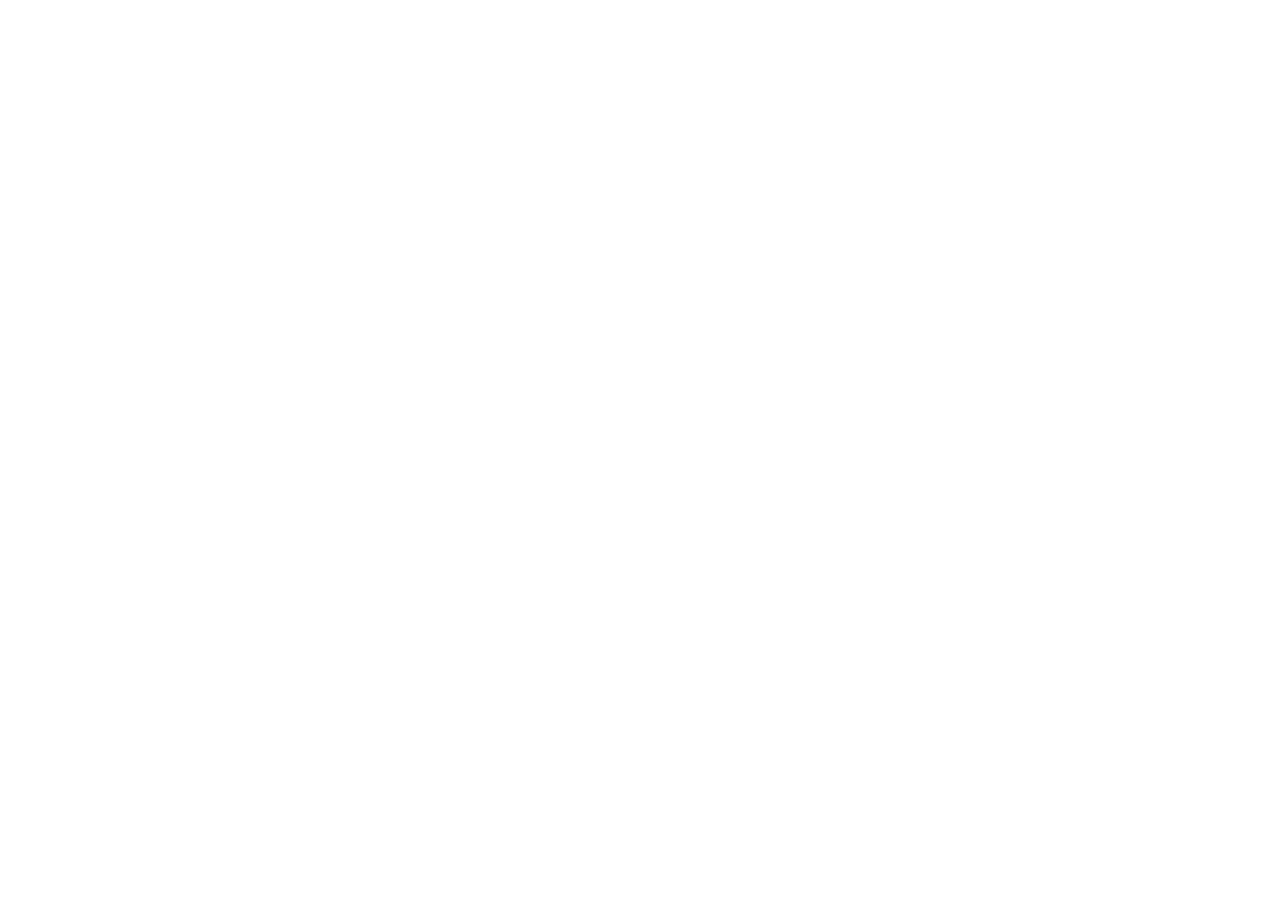
==== login.html @ 6f5037ee "初始化项目" ====
<!DOCTYPE html>
<html lang="en">
<head>
    <meta charset="UTF-8">
    <meta http-equiv="X-UA-Compatible" content="IE=edge">
    <meta name="viewport" content="width=device-width, initial-scale=1.0">
    <title>Document</title>
</head>
<body>
    <!-- 登录页面 -->
</body>
</html>
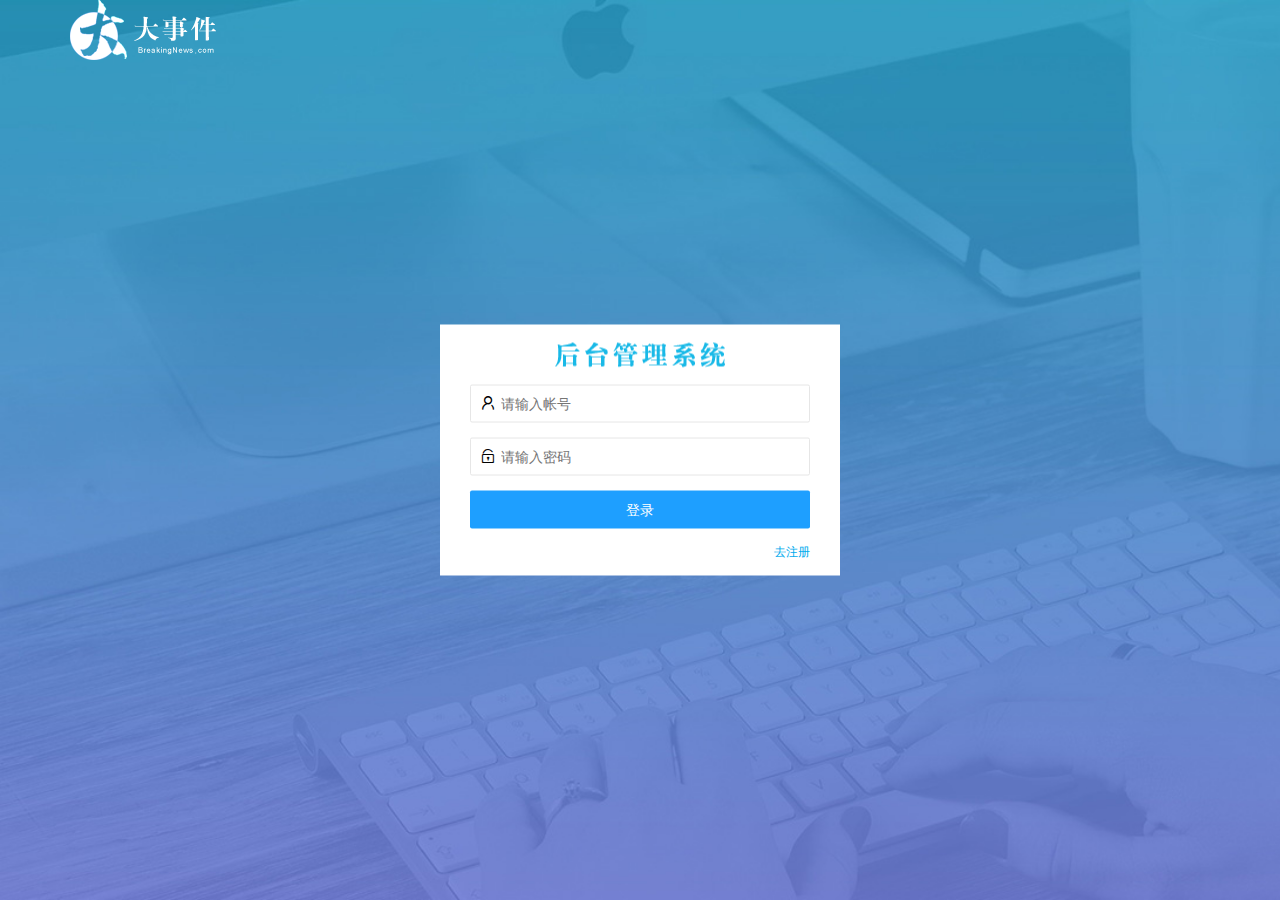
==== commit 5fed68b8: "登录注册功能完成" ====
--- a/login.html
+++ b/login.html
@@ -1,12 +1,79 @@
 <!DOCTYPE html>
 <html lang="en">
+
 <head>
     <meta charset="UTF-8">
     <meta http-equiv="X-UA-Compatible" content="IE=edge">
     <meta name="viewport" content="width=device-width, initial-scale=1.0">
-    <title>Document</title>
+    <title>大事件管理系统</title>
+    <link rel="stylesheet" href="/assets/lib/layui/css/layui.css">
+    <link rel="stylesheet" href="./assets/css/login.css">
 </head>
+
 <body>
-    <!-- 登录页面 -->
+    <div class="layui-main">
+        <!-- logo模块 -->
+        <img src="./assets/images/logo.png" alt="">
+    </div>
+    <!-- 登录注册模块 -->
+    <div class="loginAndRegBox">
+        <div class="titleBox">
+        </div>
+        <!-- 登录界面 -->
+        <div class="login_box">
+            <form class="layui-form" id="form_login">
+                <div class="layui-form-item">
+                    <i class="layui-icon layui-icon-username"></i>
+                    <input type="text" name="username" required lay-verify="required" placeholder="请输入帐号"
+                        autocomplete="off" class="layui-input">
+                </div>
+                <div class="layui-form-item">
+                    <i class="layui-icon layui-icon-password"></i>  
+                    <input type="password" name="password" required lay-verify="required | pass" placeholder="请输入密码"
+                        autocomplete="off" class="layui-input">
+                </div>
+                <div class="layui-form-item">
+                      <button class="layui-btn layui-btn-normal layui-btn-fluid" lay-submit lay-filter="formDemo">登录</button>
+                </div>
+                <div class="layui-form-item links">
+                    <a id="link_reg" href="javascript:;">去注册</a>
+                </div>
+            </form>
+        </div>
+        <!-- 注册界面 -->
+        <div class="reg_box">
+            <form class="layui-form" id="form_reg">
+                <div class="layui-form-item">
+                    <i class="layui-icon layui-icon-username"></i>
+                    <input type="text" name="username" required lay-verify="required" placeholder="请输入帐号"
+                        autocomplete="off" class="layui-input">
+                </div>
+                <!-- 输入密码 -->
+                <div class="layui-form-item">
+                    <i class="layui-icon layui-icon-password"></i>  
+                    <input type="password" id="password" name="password" required lay-verify="required|pass" placeholder="请输入密码"
+                        autocomplete="off" class="layui-input">
+                </div>
+                <!-- 确认密码 -->
+                <div class="layui-form-item">
+                    <i class="layui-icon layui-icon-password"></i>  
+                    <input type="password"  name="repassword" required lay-verify="required|repwd" placeholder="请确认密码"
+                        autocomplete="off" class="layui-input">
+                </div>
+                <div class="layui-form-item">
+                      <button class="layui-btn layui-btn-normal layui-btn-fluid" lay-submit lay-filter="formDemo">注册</button>
+                </div>
+                <div class="layui-form-item links">
+                    <a id="link_login" href="javascript:;">去登录</a>
+                </div>
+            </form>
+            
+        </div>
+    </div>
 </body>
+<script src="/assets/lib/layui/layui.all.js"></script>
+<script src="/assets/lib/jquery.js"></script>
+<script src="/assets/js/BaseAPI.js"></script>
+<script src="/assets/js/login.js"></script>
+
 </html>--- a/assets/lib/layui/css/layui.css
+++ b/assets/lib/layui/css/layui.css
@@ -0,0 +1,2 @@
+/** layui-v2.5.5 MIT License By https://www.layui.com */
+ .layui-inline,img{display:inline-block;vertical-align:middle}h1,h2,h3,h4,h5,h6{font-weight:400}.layui-edge,.layui-header,.layui-inline,.layui-main{position:relative}.layui-body,.layui-edge,.layui-elip{overflow:hidden}.layui-btn,.layui-edge,.layui-inline,img{vertical-align:middle}.layui-btn,.layui-disabled,.layui-icon,.layui-unselect{-moz-user-select:none;-webkit-user-select:none;-ms-user-select:none}.layui-elip,.layui-form-checkbox span,.layui-form-pane .layui-form-label{text-overflow:ellipsis;white-space:nowrap}.layui-breadcrumb,.layui-tree-btnGroup{visibility:hidden}blockquote,body,button,dd,div,dl,dt,form,h1,h2,h3,h4,h5,h6,input,li,ol,p,pre,td,textarea,th,ul{margin:0;padding:0;-webkit-tap-highlight-color:rgba(0,0,0,0)}a:active,a:hover{outline:0}img{border:none}li{list-style:none}table{border-collapse:collapse;border-spacing:0}h4,h5,h6{font-size:100%}button,input,optgroup,option,select,textarea{font-family:inherit;font-size:inherit;font-style:inherit;font-weight:inherit;outline:0}pre{white-space:pre-wrap;white-space:-moz-pre-wrap;white-space:-pre-wrap;white-space:-o-pre-wrap;word-wrap:break-word}body{line-height:24px;font:14px Helvetica Neue,Helvetica,PingFang SC,Tahoma,Arial,sans-serif}hr{height:1px;margin:10px 0;border:0;clear:both}a{color:#333;text-decoration:none}a:hover{color:#777}a cite{font-style:normal;*cursor:pointer}.layui-border-box,.layui-border-box *{box-sizing:border-box}.layui-box,.layui-box *{box-sizing:content-box}.layui-clear{clear:both;*zoom:1}.layui-clear:after{content:'\20';clear:both;*zoom:1;display:block;height:0}.layui-inline{*display:inline;*zoom:1}.layui-edge{display:inline-block;width:0;height:0;border-width:6px;border-style:dashed;border-color:transparent}.layui-edge-top{top:-4px;border-bottom-color:#999;border-bottom-style:solid}.layui-edge-right{border-left-color:#999;border-left-style:solid}.layui-edge-bottom{top:2px;border-top-color:#999;border-top-style:solid}.layui-edge-left{border-right-color:#999;border-right-style:solid}.layui-disabled,.layui-disabled:hover{color:#d2d2d2!important;cursor:not-allowed!important}.layui-circle{border-radius:100%}.layui-show{display:block!important}.layui-hide{display:none!important}@font-face{font-family:layui-icon;src:url(../font/iconfont.eot?v=250);src:url(../font/iconfont.eot?v=250#iefix) format('embedded-opentype'),url(../font/iconfont.woff2?v=250) format('woff2'),url(../font/iconfont.woff?v=250) format('woff'),url(../font/iconfont.ttf?v=250) format('truetype'),url(../font/iconfont.svg?v=250#layui-icon) format('svg')}.layui-icon{font-family:layui-icon!important;font-size:16px;font-style:normal;-webkit-font-smoothing:antialiased;-moz-osx-font-smoothing:grayscale}.layui-icon-reply-fill:before{content:"\e611"}.layui-icon-set-fill:before{content:"\e614"}.layui-icon-menu-fill:before{content:"\e60f"}.layui-icon-search:before{content:"\e615"}.layui-icon-share:before{content:"\e641"}.layui-icon-set-sm:before{content:"\e620"}.layui-icon-engine:before{content:"\e628"}.layui-icon-close:before{content:"\1006"}.layui-icon-close-fill:before{content:"\1007"}.layui-icon-chart-screen:before{content:"\e629"}.layui-icon-star:before{content:"\e600"}.layui-icon-circle-dot:before{content:"\e617"}.layui-icon-chat:before{content:"\e606"}.layui-icon-release:before{content:"\e609"}.layui-icon-list:before{content:"\e60a"}.layui-icon-chart:before{content:"\e62c"}.layui-icon-ok-circle:before{content:"\1005"}.layui-icon-layim-theme:before{content:"\e61b"}.layui-icon-table:before{content:"\e62d"}.layui-icon-right:before{content:"\e602"}.layui-icon-left:before{content:"\e603"}.layui-icon-cart-simple:before{content:"\e698"}.layui-icon-face-cry:before{content:"\e69c"}.layui-icon-face-smile:before{content:"\e6af"}.layui-icon-survey:before{content:"\e6b2"}.layui-icon-tree:before{content:"\e62e"}.layui-icon-upload-circle:before{content:"\e62f"}.layui-icon-add-circle:before{content:"\e61f"}.layui-icon-download-circle:before{content:"\e601"}.layui-icon-templeate-1:before{content:"\e630"}.layui-icon-util:before{content:"\e631"}.layui-icon-face-surprised:before{content:"\e664"}.layui-icon-edit:before{content:"\e642"}.layui-icon-speaker:before{content:"\e645"}.layui-icon-down:before{content:"\e61a"}.layui-icon-file:before{content:"\e621"}.layui-icon-layouts:before{content:"\e632"}.layui-icon-rate-half:before{content:"\e6c9"}.layui-icon-add-circle-fine:before{content:"\e608"}.layui-icon-prev-circle:before{content:"\e633"}.layui-icon-read:before{content:"\e705"}.layui-icon-404:before{content:"\e61c"}.layui-icon-carousel:before{content:"\e634"}.layui-icon-help:before{content:"\e607"}.layui-icon-code-circle:before{content:"\e635"}.layui-icon-water:before{content:"\e636"}.layui-icon-username:before{content:"\e66f"}.layui-icon-find-fill:before{content:"\e670"}.layui-icon-about:before{content:"\e60b"}.layui-icon-location:before{content:"\e715"}.layui-icon-up:before{content:"\e619"}.layui-icon-pause:before{content:"\e651"}.layui-icon-date:before{content:"\e637"}.layui-icon-layim-uploadfile:before{content:"\e61d"}.layui-icon-delete:before{content:"\e640"}.layui-icon-play:before{content:"\e652"}.layui-icon-top:before{content:"\e604"}.layui-icon-friends:before{content:"\e612"}.layui-icon-refresh-3:before{content:"\e9aa"}.layui-icon-ok:before{content:"\e605"}.layui-icon-layer:before{content:"\e638"}.layui-icon-face-smile-fine:before{content:"\e60c"}.layui-icon-dollar:before{content:"\e659"}.layui-icon-group:before{content:"\e613"}.layui-icon-layim-download:before{content:"\e61e"}.layui-icon-picture-fine:before{content:"\e60d"}.layui-icon-link:before{content:"\e64c"}.layui-icon-diamond:before{content:"\e735"}.layui-icon-log:before{content:"\e60e"}.layui-icon-rate-solid:before{content:"\e67a"}.layui-icon-fonts-del:before{content:"\e64f"}.layui-icon-unlink:before{content:"\e64d"}.layui-icon-fonts-clear:before{content:"\e639"}.layui-icon-triangle-r:before{content:"\e623"}.layui-icon-circle:before{content:"\e63f"}.layui-icon-radio:before{content:"\e643"}.layui-icon-align-center:before{content:"\e647"}.layui-icon-align-right:before{content:"\e648"}.layui-icon-align-left:before{content:"\e649"}.layui-icon-loading-1:before{content:"\e63e"}.layui-icon-return:before{content:"\e65c"}.layui-icon-fonts-strong:before{content:"\e62b"}.layui-icon-upload:before{content:"\e67c"}.layui-icon-dialogue:before{content:"\e63a"}.layui-icon-video:before{content:"\e6ed"}.layui-icon-headset:before{content:"\e6fc"}.layui-icon-cellphone-fine:before{content:"\e63b"}.layui-icon-add-1:before{content:"\e654"}.layui-icon-face-smile-b:before{content:"\e650"}.layui-icon-fonts-html:before{content:"\e64b"}.layui-icon-form:before{content:"\e63c"}.layui-icon-cart:before{content:"\e657"}.layui-icon-camera-fill:before{content:"\e65d"}.layui-icon-tabs:before{content:"\e62a"}.layui-icon-fonts-code:before{content:"\e64e"}.layui-icon-fire:before{content:"\e756"}.layui-icon-set:before{content:"\e716"}.layui-icon-fonts-u:before{content:"\e646"}.layui-icon-triangle-d:before{content:"\e625"}.layui-icon-tips:before{content:"\e702"}.layui-icon-picture:before{content:"\e64a"}.layui-icon-more-vertical:before{content:"\e671"}.layui-icon-flag:before{content:"\e66c"}.layui-icon-loading:before{content:"\e63d"}.layui-icon-fonts-i:before{content:"\e644"}.layui-icon-refresh-1:before{content:"\e666"}.layui-icon-rmb:before{content:"\e65e"}.layui-icon-home:before{content:"\e68e"}.layui-icon-user:before{content:"\e770"}.layui-icon-notice:before{content:"\e667"}.layui-icon-login-weibo:before{content:"\e675"}.layui-icon-voice:before{content:"\e688"}.layui-icon-upload-drag:before{content:"\e681"}.layui-icon-login-qq:before{content:"\e676"}.layui-icon-snowflake:before{content:"\e6b1"}.layui-icon-file-b:before{content:"\e655"}.layui-icon-template:before{content:"\e663"}.layui-icon-auz:before{content:"\e672"}.layui-icon-console:before{content:"\e665"}.layui-icon-app:before{content:"\e653"}.layui-icon-prev:before{content:"\e65a"}.layui-icon-website:before{content:"\e7ae"}.layui-icon-next:before{content:"\e65b"}.layui-icon-component:before{content:"\e857"}.layui-icon-more:before{content:"\e65f"}.layui-icon-login-wechat:before{content:"\e677"}.layui-icon-shrink-right:before{content:"\e668"}.layui-icon-spread-left:before{content:"\e66b"}.layui-icon-camera:before{content:"\e660"}.layui-icon-note:before{content:"\e66e"}.layui-icon-refresh:before{content:"\e669"}.layui-icon-female:before{content:"\e661"}.layui-icon-male:before{content:"\e662"}.layui-icon-password:before{content:"\e673"}.layui-icon-senior:before{content:"\e674"}.layui-icon-theme:before{content:"\e66a"}.layui-icon-tread:before{content:"\e6c5"}.layui-icon-praise:before{content:"\e6c6"}.layui-icon-star-fill:before{content:"\e658"}.layui-icon-rate:before{content:"\e67b"}.layui-icon-template-1:before{content:"\e656"}.layui-icon-vercode:before{content:"\e679"}.layui-icon-cellphone:before{content:"\e678"}.layui-icon-screen-full:before{content:"\e622"}.layui-icon-screen-restore:before{content:"\e758"}.layui-icon-cols:before{content:"\e610"}.layui-icon-export:before{content:"\e67d"}.layui-icon-print:before{content:"\e66d"}.layui-icon-slider:before{content:"\e714"}.layui-icon-addition:before{content:"\e624"}.layui-icon-subtraction:before{content:"\e67e"}.layui-icon-service:before{content:"\e626"}.layui-icon-transfer:before{content:"\e691"}.layui-main{width:1140px;margin:0 auto}.layui-header{z-index:1000;height:60px}.layui-header a:hover{transition:all .5s;-webkit-transition:all .5s}.layui-side{position:fixed;left:0;top:0;bottom:0;z-index:999;width:200px;overflow-x:hidden}.layui-side-scroll{position:relative;width:220px;height:100%;overflow-x:hidden}.layui-body{position:absolute;left:200px;right:0;top:0;bottom:0;z-index:998;width:auto;overflow-y:auto;box-sizing:border-box}.layui-layout-body{overflow:hidden}.layui-layout-admin .layui-header{background-color:#23262E}.layui-layout-admin .layui-side{top:60px;width:200px;overflow-x:hidden}.layui-layout-admin .layui-body{position:fixed;top:60px;bottom:44px}.layui-layout-admin .layui-main{width:auto;margin:0 15px}.layui-layout-admin .layui-footer{position:fixed;left:200px;right:0;bottom:0;height:44px;line-height:44px;padding:0 15px;background-color:#eee}.layui-layout-admin .layui-logo{position:absolute;left:0;top:0;width:200px;height:100%;line-height:60px;text-align:center;color:#009688;font-size:16px}.layui-layout-admin .layui-header .layui-nav{background:0 0}.layui-layout-left{position:absolute!important;left:200px;top:0}.layui-layout-right{position:absolute!important;right:0;top:0}.layui-container{position:relative;margin:0 auto;padding:0 15px;box-sizing:border-box}.layui-fluid{position:relative;margin:0 auto;padding:0 15px}.layui-row:after,.layui-row:before{content:'';display:block;clear:both}.layui-col-lg1,.layui-col-lg10,.layui-col-lg11,.layui-col-lg12,.layui-col-lg2,.layui-col-lg3,.layui-col-lg4,.layui-col-lg5,.layui-col-lg6,.layui-col-lg7,.layui-col-lg8,.layui-col-lg9,.layui-col-md1,.layui-col-md10,.layui-col-md11,.layui-col-md12,.layui-col-md2,.layui-col-md3,.layui-col-md4,.layui-col-md5,.layui-col-md6,.layui-col-md7,.layui-col-md8,.layui-col-md9,.layui-col-sm1,.layui-col-sm10,.layui-col-sm11,.layui-col-sm12,.layui-col-sm2,.layui-col-sm3,.layui-col-sm4,.layui-col-sm5,.layui-col-sm6,.layui-col-sm7,.layui-col-sm8,.layui-col-sm9,.layui-col-xs1,.layui-col-xs10,.layui-col-xs11,.layui-col-xs12,.layui-col-xs2,.layui-col-xs3,.layui-col-xs4,.layui-col-xs5,.layui-col-xs6,.layui-col-xs7,.layui-col-xs8,.layui-col-xs9{position:relative;display:block;box-sizing:border-box}.layui-col-xs1,.layui-col-xs10,.layui-col-xs11,.layui-col-xs12,.layui-col-xs2,.layui-col-xs3,.layui-col-xs4,.layui-col-xs5,.layui-col-xs6,.layui-col-xs7,.layui-col-xs8,.layui-col-xs9{float:left}.layui-col-xs1{width:8.33333333%}.layui-col-xs2{width:16.66666667%}.layui-col-xs3{width:25%}.layui-col-xs4{width:33.33333333%}.layui-col-xs5{width:41.66666667%}.layui-col-xs6{width:50%}.layui-col-xs7{width:58.33333333%}.layui-col-xs8{width:66.66666667%}.layui-col-xs9{width:75%}.layui-col-xs10{width:83.33333333%}.layui-col-xs11{width:91.66666667%}.layui-col-xs12{width:100%}.layui-col-xs-offset1{margin-left:8.33333333%}.layui-col-xs-offset2{margin-left:16.66666667%}.layui-col-xs-offset3{margin-left:25%}.layui-col-xs-offset4{margin-left:33.33333333%}.layui-col-xs-offset5{margin-left:41.66666667%}.layui-col-xs-offset6{margin-left:50%}.layui-col-xs-offset7{margin-left:58.33333333%}.layui-col-xs-offset8{margin-left:66.66666667%}.layui-col-xs-offset9{margin-left:75%}.layui-col-xs-offset10{margin-left:83.33333333%}.layui-col-xs-offset11{margin-left:91.66666667%}.layui-col-xs-offset12{margin-left:100%}@media screen and (max-width:768px){.layui-hide-xs{display:none!important}.layui-show-xs-block{display:block!important}.layui-show-xs-inline{display:inline!important}.layui-show-xs-inline-block{display:inline-block!important}}@media screen and (min-width:768px){.layui-container{width:750px}.layui-hide-sm{display:none!important}.layui-show-sm-block{display:block!important}.layui-show-sm-inline{display:inline!important}.layui-show-sm-inline-block{display:inline-block!important}.layui-col-sm1,.layui-col-sm10,.layui-col-sm11,.layui-col-sm12,.layui-col-sm2,.layui-col-sm3,.layui-col-sm4,.layui-col-sm5,.layui-col-sm6,.layui-col-sm7,.layui-col-sm8,.layui-col-sm9{float:left}.layui-col-sm1{width:8.33333333%}.layui-col-sm2{width:16.66666667%}.layui-col-sm3{width:25%}.layui-col-sm4{width:33.33333333%}.layui-col-sm5{width:41.66666667%}.layui-col-sm6{width:50%}.layui-col-sm7{width:58.33333333%}.layui-col-sm8{width:66.66666667%}.layui-col-sm9{width:75%}.layui-col-sm10{width:83.33333333%}.layui-col-sm11{width:91.66666667%}.layui-col-sm12{width:100%}.layui-col-sm-offset1{margin-left:8.33333333%}.layui-col-sm-offset2{margin-left:16.66666667%}.layui-col-sm-offset3{margin-left:25%}.layui-col-sm-offset4{margin-left:33.33333333%}.layui-col-sm-offset5{margin-left:41.66666667%}.layui-col-sm-offset6{margin-left:50%}.layui-col-sm-offset7{margin-left:58.33333333%}.layui-col-sm-offset8{margin-left:66.66666667%}.layui-col-sm-offset9{margin-left:75%}.layui-col-sm-offset10{margin-left:83.33333333%}.layui-col-sm-offset11{margin-left:91.66666667%}.layui-col-sm-offset12{margin-left:100%}}@media screen and (min-width:992px){.layui-container{width:970px}.layui-hide-md{display:none!important}.layui-show-md-block{display:block!important}.layui-show-md-inline{display:inline!important}.layui-show-md-inline-block{display:inline-block!important}.layui-col-md1,.layui-col-md10,.layui-col-md11,.layui-col-md12,.layui-col-md2,.layui-col-md3,.layui-col-md4,.layui-col-md5,.layui-col-md6,.layui-col-md7,.layui-col-md8,.layui-col-md9{float:left}.layui-col-md1{width:8.33333333%}.layui-col-md2{width:16.66666667%}.layui-col-md3{width:25%}.layui-col-md4{width:33.33333333%}.layui-col-md5{width:41.66666667%}.layui-col-md6{width:50%}.layui-col-md7{width:58.33333333%}.layui-col-md8{width:66.66666667%}.layui-col-md9{width:75%}.layui-col-md10{width:83.33333333%}.layui-col-md11{width:91.66666667%}.layui-col-md12{width:100%}.layui-col-md-offset1{margin-left:8.33333333%}.layui-col-md-offset2{margin-left:16.66666667%}.layui-col-md-offset3{margin-left:25%}.layui-col-md-offset4{margin-left:33.33333333%}.layui-col-md-offset5{margin-left:41.66666667%}.layui-col-md-offset6{margin-left:50%}.layui-col-md-offset7{margin-left:58.33333333%}.layui-col-md-offset8{margin-left:66.66666667%}.layui-col-md-offset9{margin-left:75%}.layui-col-md-offset10{margin-left:83.33333333%}.layui-col-md-offset11{margin-left:91.66666667%}.layui-col-md-offset12{margin-left:100%}}@media screen and (min-width:1200px){.layui-container{width:1170px}.layui-hide-lg{display:none!important}.layui-show-lg-block{display:block!important}.layui-show-lg-inline{display:inline!important}.layui-show-lg-inline-block{display:inline-block!important}.layui-col-lg1,.layui-col-lg10,.layui-col-lg11,.layui-col-lg12,.layui-col-lg2,.layui-col-lg3,.layui-col-lg4,.layui-col-lg5,.layui-col-lg6,.layui-col-lg7,.layui-col-lg8,.layui-col-lg9{float:left}.layui-col-lg1{width:8.33333333%}.layui-col-lg2{width:16.66666667%}.layui-col-lg3{width:25%}.layui-col-lg4{width:33.33333333%}.layui-col-lg5{width:41.66666667%}.layui-col-lg6{width:50%}.layui-col-lg7{width:58.33333333%}.layui-col-lg8{width:66.66666667%}.layui-col-lg9{width:75%}.layui-col-lg10{width:83.33333333%}.layui-col-lg11{width:91.66666667%}.layui-col-lg12{width:100%}.layui-col-lg-offset1{margin-left:8.33333333%}.layui-col-lg-offset2{margin-left:16.66666667%}.layui-col-lg-offset3{margin-left:25%}.layui-col-lg-offset4{margin-left:33.33333333%}.layui-col-lg-offset5{margin-left:41.66666667%}.layui-col-lg-offset6{margin-left:50%}.layui-col-lg-offset7{margin-left:58.33333333%}.layui-col-lg-offset8{margin-left:66.66666667%}.layui-col-lg-offset9{margin-left:75%}.layui-col-lg-offset10{margin-left:83.33333333%}.layui-col-lg-offset11{margin-left:91.66666667%}.layui-col-lg-offset12{margin-left:100%}}.layui-col-space1{margin:-.5px}.layui-col-space1>*{padding:.5px}.layui-col-space3{margin:-1.5px}.layui-col-space3>*{padding:1.5px}.layui-col-space5{margin:-2.5px}.layui-col-space5>*{padding:2.5px}.layui-col-space8{margin:-3.5px}.layui-col-space8>*{padding:3.5px}.layui-col-space10{margin:-5px}.layui-col-space10>*{padding:5px}.layui-col-space12{margin:-6px}.layui-col-space12>*{padding:6px}.layui-col-space15{margin:-7.5px}.layui-col-space15>*{padding:7.5px}.layui-col-space18{margin:-9px}.layui-col-space18>*{padding:9px}.layui-col-space20{margin:-10px}.layui-col-space20>*{padding:10px}.layui-col-space22{margin:-11px}.layui-col-space22>*{padding:11px}.layui-col-space25{margin:-12.5px}.layui-col-space25>*{padding:12.5px}.layui-col-space30{margin:-15px}.layui-col-space30>*{padding:15px}.layui-btn,.layui-input,.layui-select,.layui-textarea,.layui-upload-button{outline:0;-webkit-appearance:none;transition:all .3s;-webkit-transition:all .3s;box-sizing:border-box}.layui-elem-quote{margin-bottom:10px;padding:15px;line-height:22px;border-left:5px solid #009688;border-radius:0 2px 2px 0;background-color:#f2f2f2}.layui-quote-nm{border-style:solid;border-width:1px 1px 1px 5px;background:0 0}.layui-elem-field{margin-bottom:10px;padding:0;border-width:1px;border-style:solid}.layui-elem-field legend{margin-left:20px;padding:0 10px;font-size:20px;font-weight:300}.layui-field-title{margin:10px 0 20px;border-width:1px 0 0}.layui-field-box{padding:10px 15px}.layui-field-title .layui-field-box{padding:10px 0}.layui-progress{position:relative;height:6px;border-radius:20px;background-color:#e2e2e2}.layui-progress-bar{position:absolute;left:0;top:0;width:0;max-width:100%;height:6px;border-radius:20px;text-align:right;background-color:#5FB878;transition:all .3s;-webkit-transition:all .3s}.layui-progress-big,.layui-progress-big .layui-progress-bar{height:18px;line-height:18px}.layui-progress-text{position:relative;top:-20px;line-height:18px;font-size:12px;color:#666}.layui-progress-big .layui-progress-text{position:static;padding:0 10px;color:#fff}.layui-collapse{border-width:1px;border-style:solid;border-radius:2px}.layui-colla-content,.layui-colla-item{border-top-width:1px;border-top-style:solid}.layui-colla-item:first-child{border-top:none}.layui-colla-title{position:relative;height:42px;line-height:42px;padding:0 15px 0 35px;color:#333;background-color:#f2f2f2;cursor:pointer;font-size:14px;overflow:hidden}.layui-colla-content{display:none;padding:10px 15px;line-height:22px;color:#666}.layui-colla-icon{position:absolute;left:15px;top:0;font-size:14px}.layui-card{margin-bottom:15px;border-radius:2px;background-color:#fff;box-shadow:0 1px 2px 0 rgba(0,0,0,.05)}.layui-card:last-child{margin-bottom:0}.layui-card-header{position:relative;height:42px;line-height:42px;padding:0 15px;border-bottom:1px solid #f6f6f6;color:#333;border-radius:2px 2px 0 0;font-size:14px}.layui-bg-black,.layui-bg-blue,.layui-bg-cyan,.layui-bg-green,.layui-bg-orange,.layui-bg-red{color:#fff!important}.layui-card-body{position:relative;padding:10px 15px;line-height:24px}.layui-card-body[pad15]{padding:15px}.layui-card-body[pad20]{padding:20px}.layui-card-body .layui-table{margin:5px 0}.layui-card .layui-tab{margin:0}.layui-panel-window{position:relative;padding:15px;border-radius:0;border-top:5px solid #E6E6E6;background-color:#fff}.layui-auxiliar-moving{position:fixed;left:0;right:0;top:0;bottom:0;width:100%;height:100%;background:0 0;z-index:9999999999}.layui-form-label,.layui-form-mid,.layui-form-select,.layui-input-block,.layui-input-inline,.layui-textarea{position:relative}.layui-bg-red{background-color:#FF5722!important}.layui-bg-orange{background-color:#FFB800!important}.layui-bg-green{background-color:#009688!important}.layui-bg-cyan{background-color:#2F4056!important}.layui-bg-blue{background-color:#1E9FFF!important}.layui-bg-black{background-color:#393D49!important}.layui-bg-gray{background-color:#eee!important;color:#666!important}.layui-badge-rim,.layui-colla-content,.layui-colla-item,.layui-collapse,.layui-elem-field,.layui-form-pane .layui-form-item[pane],.layui-form-pane .layui-form-label,.layui-input,.layui-layedit,.layui-layedit-tool,.layui-quote-nm,.layui-select,.layui-tab-bar,.layui-tab-card,.layui-tab-title,.layui-tab-title .layui-this:after,.layui-textarea{border-color:#e6e6e6}.layui-timeline-item:before,hr{background-color:#e6e6e6}.layui-text{line-height:22px;font-size:14px;color:#666}.layui-text h1,.layui-text h2,.layui-text h3{font-weight:500;color:#333}.layui-text h1{font-size:30px}.layui-text h2{font-size:24px}.layui-text h3{font-size:18px}.layui-text a:not(.layui-btn){color:#01AAED}.layui-text a:not(.layui-btn):hover{text-decoration:underline}.layui-text ul{padding:5px 0 5px 15px}.layui-text ul li{margin-top:5px;list-style-type:disc}.layui-text em,.layui-word-aux{color:#999!important;padding:0 5px!important}.layui-btn{display:inline-block;height:38px;line-height:38px;padding:0 18px;background-color:#009688;color:#fff;white-space:nowrap;text-align:center;font-size:14px;border:none;border-radius:2px;cursor:pointer}.layui-btn:hover{opacity:.8;filter:alpha(opacity=80);color:#fff}.layui-btn:active{opacity:1;filter:alpha(opacity=100)}.layui-btn+.layui-btn{margin-left:10px}.layui-btn-container{font-size:0}.layui-btn-container .layui-btn{margin-right:10px;margin-bottom:10px}.layui-btn-container .layui-btn+.layui-btn{margin-left:0}.layui-table .layui-btn-container .layui-btn{margin-bottom:9px}.layui-btn-radius{border-radius:100px}.layui-btn .layui-icon{margin-right:3px;font-size:18px;vertical-align:bottom;vertical-align:middle\9}.layui-btn-primary{border:1px solid #C9C9C9;background-color:#fff;color:#555}.layui-btn-primary:hover{border-color:#009688;color:#333}.layui-btn-normal{background-color:#1E9FFF}.layui-btn-warm{background-color:#FFB800}.layui-btn-danger{background-color:#FF5722}.layui-btn-checked{background-color:#5FB878}.layui-btn-disabled,.layui-btn-disabled:active,.layui-btn-disabled:hover{border:1px solid #e6e6e6;background-color:#FBFBFB;color:#C9C9C9;cursor:not-allowed;opacity:1}.layui-btn-lg{height:44px;line-height:44px;padding:0 25px;font-size:16px}.layui-btn-sm{height:30px;line-height:30px;padding:0 10px;font-size:12px}.layui-btn-sm i{font-size:16px!important}.layui-btn-xs{height:22px;line-height:22px;padding:0 5px;font-size:12px}.layui-btn-xs i{font-size:14px!important}.layui-btn-group{display:inline-block;vertical-align:middle;font-size:0}.layui-btn-group .layui-btn{margin-left:0!important;margin-right:0!important;border-left:1px solid rgba(255,255,255,.5);border-radius:0}.layui-btn-group .layui-btn-primary{border-left:none}.layui-btn-group .layui-btn-primary:hover{border-color:#C9C9C9;color:#009688}.layui-btn-group .layui-btn:first-child{border-left:none;border-radius:2px 0 0 2px}.layui-btn-group .layui-btn-primary:first-child{border-left:1px solid #c9c9c9}.layui-btn-group .layui-btn:last-child{border-radius:0 2px 2px 0}.layui-btn-group .layui-btn+.layui-btn{margin-left:0}.layui-btn-group+.layui-btn-group{margin-left:10px}.layui-btn-fluid{width:100%}.layui-input,.layui-select,.layui-textarea{height:38px;line-height:1.3;line-height:38px\9;border-width:1px;border-style:solid;background-color:#fff;border-radius:2px}.layui-input::-webkit-input-placeholder,.layui-select::-webkit-input-placeholder,.layui-textarea::-webkit-input-placeholder{line-height:1.3}.layui-input,.layui-textarea{display:block;width:100%;padding-left:10px}.layui-input:hover,.layui-textarea:hover{border-color:#D2D2D2!important}.layui-input:focus,.layui-textarea:focus{border-color:#C9C9C9!important}.layui-textarea{min-height:100px;height:auto;line-height:20px;padding:6px 10px;resize:vertical}.layui-select{padding:0 10px}.layui-form input[type=checkbox],.layui-form input[type=radio],.layui-form select{display:none}.layui-form [lay-ignore]{display:initial}.layui-form-item{margin-bottom:15px;clear:both;*zoom:1}.layui-form-item:after{content:'\20';clear:both;*zoom:1;display:block;height:0}.layui-form-label{float:left;display:block;padding:9px 15px;width:80px;font-weight:400;line-height:20px;text-align:right}.layui-form-label-col{display:block;float:none;padding:9px 0;line-height:20px;text-align:left}.layui-form-item .layui-inline{margin-bottom:5px;margin-right:10px}.layui-input-block{margin-left:110px;min-height:36px}.layui-input-inline{display:inline-block;vertical-align:middle}.layui-form-item .layui-input-inline{float:left;width:190px;margin-right:10px}.layui-form-text .layui-input-inline{width:auto}.layui-form-mid{float:left;display:block;padding:9px 0!important;line-height:20px;margin-right:10px}.layui-form-danger+.layui-form-select .layui-input,.layui-form-danger:focus{border-color:#FF5722!important}.layui-form-select .layui-input{padding-right:30px;cursor:pointer}.layui-form-select .layui-edge{position:absolute;right:10px;top:50%;margin-top:-3px;cursor:pointer;border-width:6px;border-top-color:#c2c2c2;border-top-style:solid;transition:all .3s;-webkit-transition:all .3s}.layui-form-select dl{display:none;position:absolute;left:0;top:42px;padding:5px 0;z-index:899;min-width:100%;border:1px solid #d2d2d2;max-height:300px;overflow-y:auto;background-color:#fff;border-radius:2px;box-shadow:0 2px 4px rgba(0,0,0,.12);box-sizing:border-box}.layui-form-select dl dd,.layui-form-select dl dt{padding:0 10px;line-height:36px;white-space:nowrap;overflow:hidden;text-overflow:ellipsis}.layui-form-select dl dt{font-size:12px;color:#999}.layui-form-select dl dd{cursor:pointer}.layui-form-select dl dd:hover{background-color:#f2f2f2;-webkit-transition:.5s all;transition:.5s all}.layui-form-select .layui-select-group dd{padding-left:20px}.layui-form-select dl dd.layui-select-tips{padding-left:10px!important;color:#999}.layui-form-select dl dd.layui-this{background-color:#5FB878;color:#fff}.layui-form-checkbox,.layui-form-select dl dd.layui-disabled{background-color:#fff}.layui-form-selected dl{display:block}.layui-form-checkbox,.layui-form-checkbox *,.layui-form-switch{display:inline-block;vertical-align:middle}.layui-form-selected .layui-edge{margin-top:-9px;-webkit-transform:rotate(180deg);transform:rotate(180deg);margin-top:-3px\9}:root .layui-form-selected .layui-edge{margin-top:-9px\0/IE9}.layui-form-selectup dl{top:auto;bottom:42px}.layui-select-none{margin:5px 0;text-align:center;color:#999}.layui-select-disabled .layui-disabled{border-color:#eee!important}.layui-select-disabled .layui-edge{border-top-color:#d2d2d2}.layui-form-checkbox{position:relative;height:30px;line-height:30px;margin-right:10px;padding-right:30px;cursor:pointer;font-size:0;-webkit-transition:.1s linear;transition:.1s linear;box-sizing:border-box}.layui-form-checkbox span{padding:0 10px;height:100%;font-size:14px;border-radius:2px 0 0 2px;background-color:#d2d2d2;color:#fff;overflow:hidden}.layui-form-checkbox:hover span{background-color:#c2c2c2}.layui-form-checkbox i{position:absolute;right:0;top:0;width:30px;height:28px;border:1px solid #d2d2d2;border-left:none;border-radius:0 2px 2px 0;color:#fff;font-size:20px;text-align:center}.layui-form-checkbox:hover i{border-color:#c2c2c2;color:#c2c2c2}.layui-form-checked,.layui-form-checked:hover{border-color:#5FB878}.layui-form-checked span,.layui-form-checked:hover span{background-color:#5FB878}.layui-form-checked i,.layui-form-checked:hover i{color:#5FB878}.layui-form-item .layui-form-checkbox{margin-top:4px}.layui-form-checkbox[lay-skin=primary]{height:auto!important;line-height:normal!important;min-width:18px;min-height:18px;border:none!important;margin-right:0;padding-left:28px;padding-right:0;background:0 0}.layui-form-checkbox[lay-skin=primary] span{padding-left:0;padding-right:15px;line-height:18px;background:0 0;color:#666}.layui-form-checkbox[lay-skin=primary] i{right:auto;left:0;width:16px;height:16px;line-height:16px;border:1px solid #d2d2d2;font-size:12px;border-radius:2px;background-color:#fff;-webkit-transition:.1s linear;transition:.1s linear}.layui-form-checkbox[lay-skin=primary]:hover i{border-color:#5FB878;color:#fff}.layui-form-checked[lay-skin=primary] i{border-color:#5FB878!important;background-color:#5FB878;color:#fff}.layui-checkbox-disbaled[lay-skin=primary] span{background:0 0!important;color:#c2c2c2}.layui-checkbox-disbaled[lay-skin=primary]:hover i{border-color:#d2d2d2}.layui-form-item .layui-form-checkbox[lay-skin=primary]{margin-top:10px}.layui-form-switch{position:relative;height:22px;line-height:22px;min-width:35px;padding:0 5px;margin-top:8px;border:1px solid #d2d2d2;border-radius:20px;cursor:pointer;background-color:#fff;-webkit-transition:.1s linear;transition:.1s linear}.layui-form-switch i{position:absolute;left:5px;top:3px;width:16px;height:16px;border-radius:20px;background-color:#d2d2d2;-webkit-transition:.1s linear;transition:.1s linear}.layui-form-switch em{position:relative;top:0;width:25px;margin-left:21px;padding:0!important;text-align:center!important;color:#999!important;font-style:normal!important;font-size:12px}.layui-form-onswitch{border-color:#5FB878;background-color:#5FB878}.layui-checkbox-disbaled,.layui-checkbox-disbaled i{border-color:#e2e2e2!important}.layui-form-onswitch i{left:100%;margin-left:-21px;background-color:#fff}.layui-form-onswitch em{margin-left:5px;margin-right:21px;color:#fff!important}.layui-checkbox-disbaled span{background-color:#e2e2e2!important}.layui-checkbox-disbaled:hover i{color:#fff!important}[lay-radio]{display:none}.layui-form-radio,.layui-form-radio *{display:inline-block;vertical-align:middle}.layui-form-radio{line-height:28px;margin:6px 10px 0 0;padding-right:10px;cursor:pointer;font-size:0}.layui-form-radio *{font-size:14px}.layui-form-radio>i{margin-right:8px;font-size:22px;color:#c2c2c2}.layui-form-radio>i:hover,.layui-form-radioed>i{color:#5FB878}.layui-radio-disbaled>i{color:#e2e2e2!important}.layui-form-pane .layui-form-label{width:110px;padding:8px 15px;height:38px;line-height:20px;border-width:1px;border-style:solid;border-radius:2px 0 0 2px;text-align:center;background-color:#FBFBFB;overflow:hidden;box-sizing:border-box}.layui-form-pane .layui-input-inline{margin-left:-1px}.layui-form-pane .layui-input-block{margin-left:110px;left:-1px}.layui-form-pane .layui-input{border-radius:0 2px 2px 0}.layui-form-pane .layui-form-text .layui-form-label{float:none;width:100%;border-radius:2px;box-sizing:border-box;text-align:left}.layui-form-pane .layui-form-text .layui-input-inline{display:block;margin:0;top:-1px;clear:both}.layui-form-pane .layui-form-text .layui-input-block{margin:0;left:0;top:-1px}.layui-form-pane .layui-form-text .layui-textarea{min-height:100px;border-radius:0 0 2px 2px}.layui-form-pane .layui-form-checkbox{margin:4px 0 4px 10px}.layui-form-pane .layui-form-radio,.layui-form-pane .layui-form-switch{margin-top:6px;margin-left:10px}.layui-form-pane .layui-form-item[pane]{position:relative;border-width:1px;border-style:solid}.layui-form-pane .layui-form-item[pane] .layui-form-label{position:absolute;left:0;top:0;height:100%;border-width:0 1px 0 0}.layui-form-pane .layui-form-item[pane] .layui-input-inline{margin-left:110px}@media screen and (max-width:450px){.layui-form-item .layui-form-label{text-overflow:ellipsis;overflow:hidden;white-space:nowrap}.layui-form-item .layui-inline{display:block;margin-right:0;margin-bottom:20px;clear:both}.layui-form-item .layui-inline:after{content:'\20';clear:both;display:block;height:0}.layui-form-item .layui-input-inline{display:block;float:none;left:-3px;width:auto;margin:0 0 10px 112px}.layui-form-item .layui-input-inline+.layui-form-mid{margin-left:110px;top:-5px;padding:0}.layui-form-item .layui-form-checkbox{margin-right:5px;margin-bottom:5px}}.layui-layedit{border-width:1px;border-style:solid;border-radius:2px}.layui-layedit-tool{padding:3px 5px;border-bottom-width:1px;border-bottom-style:solid;font-size:0}.layedit-tool-fixed{position:fixed;top:0;border-top:1px solid #e2e2e2}.layui-layedit-tool .layedit-tool-mid,.layui-layedit-tool .layui-icon{display:inline-block;vertical-align:middle;text-align:center;font-size:14px}.layui-layedit-tool .layui-icon{position:relative;width:32px;height:30px;line-height:30px;margin:3px 5px;color:#777;cursor:pointer;border-radius:2px}.layui-layedit-tool .layui-icon:hover{color:#393D49}.layui-layedit-tool .layui-icon:active{color:#000}.layui-layedit-tool .layedit-tool-active{background-color:#e2e2e2;color:#000}.layui-layedit-tool .layui-disabled,.layui-layedit-tool .layui-disabled:hover{color:#d2d2d2;cursor:not-allowed}.layui-layedit-tool .layedit-tool-mid{width:1px;height:18px;margin:0 10px;background-color:#d2d2d2}.layedit-tool-html{width:50px!important;font-size:30px!important}.layedit-tool-b,.layedit-tool-code,.layedit-tool-help{font-size:16px!important}.layedit-tool-d,.layedit-tool-face,.layedit-tool-image,.layedit-tool-unlink{font-size:18px!important}.layedit-tool-image input{position:absolute;font-size:0;left:0;top:0;width:100%;height:100%;opacity:.01;filter:Alpha(opacity=1);cursor:pointer}.layui-layedit-iframe iframe{display:block;width:100%}#LAY_layedit_code{overflow:hidden}.layui-laypage{display:inline-block;*display:inline;*zoom:1;vertical-align:middle;margin:10px 0;font-size:0}.layui-laypage>a:first-child,.layui-laypage>a:first-child em{border-radius:2px 0 0 2px}.layui-laypage>a:last-child,.layui-laypage>a:last-child em{border-radius:0 2px 2px 0}.layui-laypage>:first-child{margin-left:0!important}.layui-laypage>:last-child{margin-right:0!important}.layui-laypage a,.layui-laypage button,.layui-laypage input,.layui-laypage select,.layui-laypage span{border:1px solid #e2e2e2}.layui-laypage a,.layui-laypage span{display:inline-block;*display:inline;*zoom:1;vertical-align:middle;padding:0 15px;height:28px;line-height:28px;margin:0 -1px 5px 0;background-color:#fff;color:#333;font-size:12px}.layui-flow-more a *,.layui-laypage input,.layui-table-view select[lay-ignore]{display:inline-block}.layui-laypage a:hover{color:#009688}.layui-laypage em{font-style:normal}.layui-laypage .layui-laypage-spr{color:#999;font-weight:700}.layui-laypage a{text-decoration:none}.layui-laypage .layui-laypage-curr{position:relative}.layui-laypage .layui-laypage-curr em{position:relative;color:#fff}.layui-laypage .layui-laypage-curr .layui-laypage-em{position:absolute;left:-1px;top:-1px;padding:1px;width:100%;height:100%;background-color:#009688}.layui-laypage-em{border-radius:2px}.layui-laypage-next em,.layui-laypage-prev em{font-family:Sim sun;font-size:16px}.layui-laypage .layui-laypage-count,.layui-laypage .layui-laypage-limits,.layui-laypage .layui-laypage-refresh,.layui-laypage .layui-laypage-skip{margin-left:10px;margin-right:10px;padding:0;border:none}.layui-laypage .layui-laypage-limits,.layui-laypage .layui-laypage-refresh{vertical-align:top}.layui-laypage .layui-laypage-refresh i{font-size:18px;cursor:pointer}.layui-laypage select{height:22px;padding:3px;border-radius:2px;cursor:pointer}.layui-laypage .layui-laypage-skip{height:30px;line-height:30px;color:#999}.layui-laypage button,.layui-laypage input{height:30px;line-height:30px;border-radius:2px;vertical-align:top;background-color:#fff;box-sizing:border-box}.layui-laypage input{width:40px;margin:0 10px;padding:0 3px;text-align:center}.layui-laypage input:focus,.layui-laypage select:focus{border-color:#009688!important}.layui-laypage button{margin-left:10px;padding:0 10px;cursor:pointer}.layui-table,.layui-table-view{margin:10px 0}.layui-flow-more{margin:10px 0;text-align:center;color:#999;font-size:14px}.layui-flow-more a{height:32px;line-height:32px}.layui-flow-more a *{vertical-align:top}.layui-flow-more a cite{padding:0 20px;border-radius:3px;background-color:#eee;color:#333;font-style:normal}.layui-flow-more a cite:hover{opacity:.8}.layui-flow-more a i{font-size:30px;color:#737383}.layui-table{width:100%;background-color:#fff;color:#666}.layui-table tr{transition:all .3s;-webkit-transition:all .3s}.layui-table th{text-align:left;font-weight:400}.layui-table tbody tr:hover,.layui-table thead tr,.layui-table-click,.layui-table-header,.layui-table-hover,.layui-table-mend,.layui-table-patch,.layui-table-tool,.layui-table-total,.layui-table-total tr,.layui-table[lay-even] tr:nth-child(even){background-color:#f2f2f2}.layui-table td,.layui-table th,.layui-table-col-set,.layui-table-fixed-r,.layui-table-grid-down,.layui-table-header,.layui-table-page,.layui-table-tips-main,.layui-table-tool,.layui-table-total,.layui-table-view,.layui-table[lay-skin=line],.layui-table[lay-skin=row]{border-width:1px;border-style:solid;border-color:#e6e6e6}.layui-table td,.layui-table th{position:relative;padding:9px 15px;min-height:20px;line-height:20px;font-size:14px}.layui-table[lay-skin=line] td,.layui-table[lay-skin=line] th{border-width:0 0 1px}.layui-table[lay-skin=row] td,.layui-table[lay-skin=row] th{border-width:0 1px 0 0}.layui-table[lay-skin=nob] td,.layui-table[lay-skin=nob] th{border:none}.layui-table img{max-width:100px}.layui-table[lay-size=lg] td,.layui-table[lay-size=lg] th{padding:15px 30px}.layui-table-view .layui-table[lay-size=lg] .layui-table-cell{height:40px;line-height:40px}.layui-table[lay-size=sm] td,.layui-table[lay-size=sm] th{font-size:12px;padding:5px 10px}.layui-table-view .layui-table[lay-size=sm] .layui-table-cell{height:20px;line-height:20px}.layui-table[lay-data]{display:none}.layui-table-box{position:relative;overflow:hidden}.layui-table-view .layui-table{position:relative;width:auto;margin:0}.layui-table-view .layui-table[lay-skin=line]{border-width:0 1px 0 0}.layui-table-view .layui-table[lay-skin=row]{border-width:0 0 1px}.layui-table-view .layui-table td,.layui-table-view .layui-table th{padding:5px 0;border-top:none;border-left:none}.layui-table-view .layui-table th.layui-unselect .layui-table-cell span{cursor:pointer}.layui-table-view .layui-table td{cursor:default}.layui-table-view .layui-table td[data-edit=text]{cursor:text}.layui-table-view .layui-form-checkbox[lay-skin=primary] i{width:18px;height:18px}.layui-table-view .layui-form-radio{line-height:0;padding:0}.layui-table-view .layui-form-radio>i{margin:0;font-size:20px}.layui-table-init{position:absolute;left:0;top:0;width:100%;height:100%;text-align:center;z-index:110}.layui-table-init .layui-icon{position:absolute;left:50%;top:50%;margin:-15px 0 0 -15px;font-size:30px;color:#c2c2c2}.layui-table-header{border-width:0 0 1px;overflow:hidden}.layui-table-header .layui-table{margin-bottom:-1px}.layui-table-tool .layui-inline[lay-event]{position:relative;width:26px;height:26px;padding:5px;line-height:16px;margin-right:10px;text-align:center;color:#333;border:1px solid #ccc;cursor:pointer;-webkit-transition:.5s all;transition:.5s all}.layui-table-tool .layui-inline[lay-event]:hover{border:1px solid #999}.layui-table-tool-temp{padding-right:120px}.layui-table-tool-self{position:absolute;right:17px;top:10px}.layui-table-tool .layui-table-tool-self .layui-inline[lay-event]{margin:0 0 0 10px}.layui-table-tool-panel{position:absolute;top:29px;left:-1px;padding:5px 0;min-width:150px;min-height:40px;border:1px solid #d2d2d2;text-align:left;overflow-y:auto;background-color:#fff;box-shadow:0 2px 4px rgba(0,0,0,.12)}.layui-table-cell,.layui-table-tool-panel li{overflow:hidden;text-overflow:ellipsis;white-space:nowrap}.layui-table-tool-panel li{padding:0 10px;line-height:30px;-webkit-transition:.5s all;transition:.5s all}.layui-table-tool-panel li .layui-form-checkbox[lay-skin=primary]{width:100%;padding-left:28px}.layui-table-tool-panel li:hover{background-color:#f2f2f2}.layui-table-tool-panel li .layui-form-checkbox[lay-skin=primary] i{position:absolute;left:0;top:0}.layui-table-tool-panel li .layui-form-checkbox[lay-skin=primary] span{padding:0}.layui-table-tool .layui-table-tool-self .layui-table-tool-panel{left:auto;right:-1px}.layui-table-col-set{position:absolute;right:0;top:0;width:20px;height:100%;border-width:0 0 0 1px;background-color:#fff}.layui-table-sort{width:10px;height:20px;margin-left:5px;cursor:pointer!important}.layui-table-sort .layui-edge{position:absolute;left:5px;border-width:5px}.layui-table-sort .layui-table-sort-asc{top:3px;border-top:none;border-bottom-style:solid;border-bottom-color:#b2b2b2}.layui-table-sort .layui-table-sort-asc:hover{border-bottom-color:#666}.layui-table-sort .layui-table-sort-desc{bottom:5px;border-bottom:none;border-top-style:solid;border-top-color:#b2b2b2}.layui-table-sort .layui-table-sort-desc:hover{border-top-color:#666}.layui-table-sort[lay-sort=asc] .layui-table-sort-asc{border-bottom-color:#000}.layui-table-sort[lay-sort=desc] .layui-table-sort-desc{border-top-color:#000}.layui-table-cell{height:28px;line-height:28px;padding:0 15px;position:relative;box-sizing:border-box}.layui-table-cell .layui-form-checkbox[lay-skin=primary]{top:-1px;padding:0}.layui-table-cell .layui-table-link{color:#01AAED}.laytable-cell-checkbox,.laytable-cell-numbers,.laytable-cell-radio,.laytable-cell-space{padding:0;text-align:center}.layui-table-body{position:relative;overflow:auto;margin-right:-1px;margin-bottom:-1px}.layui-table-body .layui-none{line-height:26px;padding:15px;text-align:center;color:#999}.layui-table-fixed{position:absolute;left:0;top:0;z-index:101}.layui-table-fixed .layui-table-body{overflow:hidden}.layui-table-fixed-l{box-shadow:0 -1px 8px rgba(0,0,0,.08)}.layui-table-fixed-r{left:auto;right:-1px;border-width:0 0 0 1px;box-shadow:-1px 0 8px rgba(0,0,0,.08)}.layui-table-fixed-r .layui-table-header{position:relative;overflow:visible}.layui-table-mend{position:absolute;right:-49px;top:0;height:100%;width:50px}.layui-table-tool{position:relative;z-index:890;width:100%;min-height:50px;line-height:30px;padding:10px 15px;border-width:0 0 1px}.layui-table-tool .layui-btn-container{margin-bottom:-10px}.layui-table-page,.layui-table-total{border-width:1px 0 0;margin-bottom:-1px;overflow:hidden}.layui-table-page{position:relative;width:100%;padding:7px 7px 0;height:41px;font-size:12px;white-space:nowrap}.layui-table-page>div{height:26px}.layui-table-page .layui-laypage{margin:0}.layui-table-page .layui-laypage a,.layui-table-page .layui-laypage span{height:26px;line-height:26px;margin-bottom:10px;border:none;background:0 0}.layui-table-page .layui-laypage a,.layui-table-page .layui-laypage span.layui-laypage-curr{padding:0 12px}.layui-table-page .layui-laypage span{margin-left:0;padding:0}.layui-table-page .layui-laypage .layui-laypage-prev{margin-left:-7px!important}.layui-table-page .layui-laypage .layui-laypage-curr .layui-laypage-em{left:0;top:0;padding:0}.layui-table-page .layui-laypage button,.layui-table-page .layui-laypage input{height:26px;line-height:26px}.layui-table-page .layui-laypage input{width:40px}.layui-table-page .layui-laypage button{padding:0 10px}.layui-table-page select{height:18px}.layui-table-patch .layui-table-cell{padding:0;width:30px}.layui-table-edit{position:absolute;left:0;top:0;width:100%;height:100%;padding:0 14px 1px;border-radius:0;box-shadow:1px 1px 20px rgba(0,0,0,.15)}.layui-table-edit:focus{border-color:#5FB878!important}select.layui-table-edit{padding:0 0 0 10px;border-color:#C9C9C9}.layui-table-view .layui-form-checkbox,.layui-table-view .layui-form-radio,.layui-table-view .layui-form-switch{top:0;margin:0;box-sizing:content-box}.layui-table-view .layui-form-checkbox{top:-1px;height:26px;line-height:26px}.layui-table-view .layui-form-checkbox i{height:26px}.layui-table-grid .layui-table-cell{overflow:visible}.layui-table-grid-down{position:absolute;top:0;right:0;width:26px;height:100%;padding:5px 0;border-width:0 0 0 1px;text-align:center;background-color:#fff;color:#999;cursor:pointer}.layui-table-grid-down .layui-icon{position:absolute;top:50%;left:50%;margin:-8px 0 0 -8px}.layui-table-grid-down:hover{background-color:#fbfbfb}body .layui-table-tips .layui-layer-content{background:0 0;padding:0;box-shadow:0 1px 6px rgba(0,0,0,.12)}.layui-table-tips-main{margin:-44px 0 0 -1px;max-height:150px;padding:8px 15px;font-size:14px;overflow-y:scroll;background-color:#fff;color:#666}.layui-table-tips-c{position:absolute;right:-3px;top:-13px;width:20px;height:20px;padding:3px;cursor:pointer;background-color:#666;border-radius:50%;color:#fff}.layui-table-tips-c:hover{background-color:#777}.layui-table-tips-c:before{position:relative;right:-2px}.layui-upload-file{display:none!important;opacity:.01;filter:Alpha(opacity=1)}.layui-upload-drag,.layui-upload-form,.layui-upload-wrap{display:inline-block}.layui-upload-list{margin:10px 0}.layui-upload-choose{padding:0 10px;color:#999}.layui-upload-drag{position:relative;padding:30px;border:1px dashed #e2e2e2;background-color:#fff;text-align:center;cursor:pointer;color:#999}.layui-upload-drag .layui-icon{font-size:50px;color:#009688}.layui-upload-drag[lay-over]{border-color:#009688}.layui-upload-iframe{position:absolute;width:0;height:0;border:0;visibility:hidden}.layui-upload-wrap{position:relative;vertical-align:middle}.layui-upload-wrap .layui-upload-file{display:block!important;position:absolute;left:0;top:0;z-index:10;font-size:100px;width:100%;height:100%;opacity:.01;filter:Alpha(opacity=1);cursor:pointer}.layui-transfer-active,.layui-transfer-box{display:inline-block;vertical-align:middle}.layui-transfer-box,.layui-transfer-header,.layui-transfer-search{border-width:0;border-style:solid;border-color:#e6e6e6}.layui-transfer-box{position:relative;border-width:1px;width:200px;height:360px;border-radius:2px;background-color:#fff}.layui-transfer-box .layui-form-checkbox{width:100%;margin:0!important}.layui-transfer-header{height:38px;line-height:38px;padding:0 10px;border-bottom-width:1px}.layui-transfer-search{position:relative;padding:10px;border-bottom-width:1px}.layui-transfer-search .layui-input{height:32px;padding-left:30px;font-size:12px}.layui-transfer-search .layui-icon-search{position:absolute;left:20px;top:50%;margin-top:-8px;color:#666}.layui-transfer-active{margin:0 15px}.layui-transfer-active .layui-btn{display:block;margin:0;padding:0 15px;background-color:#5FB878;border-color:#5FB878;color:#fff}.layui-transfer-active .layui-btn-disabled{background-color:#FBFBFB;border-color:#e6e6e6;color:#C9C9C9}.layui-transfer-active .layui-btn:first-child{margin-bottom:15px}.layui-transfer-active .layui-btn .layui-icon{margin:0;font-size:14px!important}.layui-transfer-data{padding:5px 0;overflow:auto}.layui-transfer-data li{height:32px;line-height:32px;padding:0 10px}.layui-transfer-data li:hover{background-color:#f2f2f2;transition:.5s all}.layui-transfer-data .layui-none{padding:15px 10px;text-align:center;color:#999}.layui-nav{position:relative;padding:0 20px;background-color:#393D49;color:#fff;border-radius:2px;font-size:0;box-sizing:border-box}.layui-nav *{font-size:14px}.layui-nav .layui-nav-item{position:relative;display:inline-block;*display:inline;*zoom:1;vertical-align:middle;line-height:60px}.layui-nav .layui-nav-item a{display:block;padding:0 20px;color:#fff;color:rgba(255,255,255,.7);transition:all .3s;-webkit-transition:all .3s}.layui-nav .layui-this:after,.layui-nav-bar,.layui-nav-tree .layui-nav-itemed:after{position:absolute;left:0;top:0;width:0;height:5px;background-color:#5FB878;transition:all .2s;-webkit-transition:all .2s}.layui-nav-bar{z-index:1000}.layui-nav .layui-nav-item a:hover,.layui-nav .layui-this a{color:#fff}.layui-nav .layui-this:after{content:'';top:auto;bottom:0;width:100%}.layui-nav-img{width:30px;height:30px;margin-right:10px;border-radius:50%}.layui-nav .layui-nav-more{content:'';width:0;height:0;border-style:solid dashed dashed;border-color:#fff transparent transparent;overflow:hidden;cursor:pointer;transition:all .2s;-webkit-transition:all .2s;position:absolute;top:50%;right:3px;margin-top:-3px;border-width:6px;border-top-color:rgba(255,255,255,.7)}.layui-nav .layui-nav-mored,.layui-nav-itemed>a .layui-nav-more{margin-top:-9px;border-style:dashed dashed solid;border-color:transparent transparent #fff}.layui-nav-child{display:none;position:absolute;left:0;top:65px;min-width:100%;line-height:36px;padding:5px 0;box-shadow:0 2px 4px rgba(0,0,0,.12);border:1px solid #d2d2d2;background-color:#fff;z-index:100;border-radius:2px;white-space:nowrap}.layui-nav .layui-nav-child a{color:#333}.layui-nav .layui-nav-child a:hover{background-color:#f2f2f2;color:#000}.layui-nav-child dd{position:relative}.layui-nav .layui-nav-child dd.layui-this a,.layui-nav-child dd.layui-this{background-color:#5FB878;color:#fff}.layui-nav-child dd.layui-this:after{display:none}.layui-nav-tree{width:200px;padding:0}.layui-nav-tree .layui-nav-item{display:block;width:100%;line-height:45px}.layui-nav-tree .layui-nav-item a{position:relative;height:45px;line-height:45px;text-overflow:ellipsis;overflow:hidden;white-space:nowrap}.layui-nav-tree .layui-nav-item a:hover{background-color:#4E5465}.layui-nav-tree .layui-nav-bar{width:5px;height:0;background-color:#009688}.layui-nav-tree .layui-nav-child dd.layui-this,.layui-nav-tree .layui-nav-child dd.layui-this a,.layui-nav-tree .layui-this,.layui-nav-tree .layui-this>a,.layui-nav-tree .layui-this>a:hover{background-color:#009688;color:#fff}.layui-nav-tree .layui-this:after{display:none}.layui-nav-itemed>a,.layui-nav-tree .layui-nav-title a,.layui-nav-tree .layui-nav-title a:hover{color:#fff!important}.layui-nav-tree .layui-nav-child{position:relative;z-index:0;top:0;border:none;box-shadow:none}.layui-nav-tree .layui-nav-child a{height:40px;line-height:40px;color:#fff;color:rgba(255,255,255,.7)}.layui-nav-tree .layui-nav-child,.layui-nav-tree .layui-nav-child a:hover{background:0 0;color:#fff}.layui-nav-tree .layui-nav-more{right:10px}.layui-nav-itemed>.layui-nav-child{display:block;padding:0;background-color:rgba(0,0,0,.3)!important}.layui-nav-itemed>.layui-nav-child>.layui-this>.layui-nav-child{display:block}.layui-nav-side{position:fixed;top:0;bottom:0;left:0;overflow-x:hidden;z-index:999}.layui-bg-blue .layui-nav-bar,.layui-bg-blue .layui-nav-itemed:after,.layui-bg-blue .layui-this:after{background-color:#93D1FF}.layui-bg-blue .layui-nav-child dd.layui-this{background-color:#1E9FFF}.layui-bg-blue .layui-nav-itemed>a,.layui-nav-tree.layui-bg-blue .layui-nav-title a,.layui-nav-tree.layui-bg-blue .layui-nav-title a:hover{background-color:#007DDB!important}.layui-breadcrumb{font-size:0}.layui-breadcrumb>*{font-size:14px}.layui-breadcrumb a{color:#999!important}.layui-breadcrumb a:hover{color:#5FB878!important}.layui-breadcrumb a cite{color:#666;font-style:normal}.layui-breadcrumb span[lay-separator]{margin:0 10px;color:#999}.layui-tab{margin:10px 0;text-align:left!important}.layui-tab[overflow]>.layui-tab-title{overflow:hidden}.layui-tab-title{position:relative;left:0;height:40px;white-space:nowrap;font-size:0;border-bottom-width:1px;border-bottom-style:solid;transition:all .2s;-webkit-transition:all .2s}.layui-tab-title li{display:inline-block;*display:inline;*zoom:1;vertical-align:middle;font-size:14px;transition:all .2s;-webkit-transition:all .2s;position:relative;line-height:40px;min-width:65px;padding:0 15px;text-align:center;cursor:pointer}.layui-tab-title li a{display:block}.layui-tab-title .layui-this{color:#000}.layui-tab-title .layui-this:after{position:absolute;left:0;top:0;content:'';width:100%;height:41px;border-width:1px;border-style:solid;border-bottom-color:#fff;border-radius:2px 2px 0 0;box-sizing:border-box;pointer-events:none}.layui-tab-bar{position:absolute;right:0;top:0;z-index:10;width:30px;height:39px;line-height:39px;border-width:1px;border-style:solid;border-radius:2px;text-align:center;background-color:#fff;cursor:pointer}.layui-tab-bar .layui-icon{position:relative;display:inline-block;top:3px;transition:all .3s;-webkit-transition:all .3s}.layui-tab-item{display:none}.layui-tab-more{padding-right:30px;height:auto!important;white-space:normal!important}.layui-tab-more li.layui-this:after{border-bottom-color:#e2e2e2;border-radius:2px}.layui-tab-more .layui-tab-bar .layui-icon{top:-2px;top:3px\9;-webkit-transform:rotate(180deg);transform:rotate(180deg)}:root .layui-tab-more .layui-tab-bar .layui-icon{top:-2px\0/IE9}.layui-tab-content{padding:10px}.layui-tab-title li .layui-tab-close{position:relative;display:inline-block;width:18px;height:18px;line-height:20px;margin-left:8px;top:1px;text-align:center;font-size:14px;color:#c2c2c2;transition:all .2s;-webkit-transition:all .2s}.layui-tab-title li .layui-tab-close:hover{border-radius:2px;background-color:#FF5722;color:#fff}.layui-tab-brief>.layui-tab-title .layui-this{color:#009688}.layui-tab-brief>.layui-tab-more li.layui-this:after,.layui-tab-brief>.layui-tab-title .layui-this:after{border:none;border-radius:0;border-bottom:2px solid #5FB878}.layui-tab-brief[overflow]>.layui-tab-title .layui-this:after{top:-1px}.layui-tab-card{border-width:1px;border-style:solid;border-radius:2px;box-shadow:0 2px 5px 0 rgba(0,0,0,.1)}.layui-tab-card>.layui-tab-title{background-color:#f2f2f2}.layui-tab-card>.layui-tab-title li{margin-right:-1px;margin-left:-1px}.layui-tab-card>.layui-tab-title .layui-this{background-color:#fff}.layui-tab-card>.layui-tab-title .layui-this:after{border-top:none;border-width:1px;border-bottom-color:#fff}.layui-tab-card>.layui-tab-title .layui-tab-bar{height:40px;line-height:40px;border-radius:0;border-top:none;border-right:none}.layui-tab-card>.layui-tab-more .layui-this{background:0 0;color:#5FB878}.layui-tab-card>.layui-tab-more .layui-this:after{border:none}.layui-timeline{padding-left:5px}.layui-timeline-item{position:relative;padding-bottom:20px}.layui-timeline-axis{position:absolute;left:-5px;top:0;z-index:10;width:20px;height:20px;line-height:20px;background-color:#fff;color:#5FB878;border-radius:50%;text-align:center;cursor:pointer}.layui-timeline-axis:hover{color:#FF5722}.layui-timeline-item:before{content:'';position:absolute;left:5px;top:0;z-index:0;width:1px;height:100%}.layui-timeline-item:last-child:before{display:none}.layui-timeline-item:first-child:before{display:block}.layui-timeline-content{padding-left:25px}.layui-timeline-title{position:relative;margin-bottom:10px}.layui-badge,.layui-badge-dot,.layui-badge-rim{position:relative;display:inline-block;padding:0 6px;font-size:12px;text-align:center;background-color:#FF5722;color:#fff;border-radius:2px}.layui-badge{height:18px;line-height:18px}.layui-badge-dot{width:8px;height:8px;padding:0;border-radius:50%}.layui-badge-rim{height:18px;line-height:18px;border-width:1px;border-style:solid;background-color:#fff;color:#666}.layui-btn .layui-badge,.layui-btn .layui-badge-dot{margin-left:5px}.layui-nav .layui-badge,.layui-nav .layui-badge-dot{position:absolute;top:50%;margin:-8px 6px 0}.layui-tab-title .layui-badge,.layui-tab-title .layui-badge-dot{left:5px;top:-2px}.layui-carousel{position:relative;left:0;top:0;background-color:#f8f8f8}.layui-carousel>[carousel-item]{position:relative;width:100%;height:100%;overflow:hidden}.layui-carousel>[carousel-item]:before{position:absolute;content:'\e63d';left:50%;top:50%;width:100px;line-height:20px;margin:-10px 0 0 -50px;text-align:center;color:#c2c2c2;font-family:layui-icon!important;font-size:30px;font-style:normal;-webkit-font-smoothing:antialiased;-moz-osx-font-smoothing:grayscale}.layui-carousel>[carousel-item]>*{display:none;position:absolute;left:0;top:0;width:100%;height:100%;background-color:#f8f8f8;transition-duration:.3s;-webkit-transition-duration:.3s}.layui-carousel-updown>*{-webkit-transition:.3s ease-in-out up;transition:.3s ease-in-out up}.layui-carousel-arrow{display:none\9;opacity:0;position:absolute;left:10px;top:50%;margin-top:-18px;width:36px;height:36px;line-height:36px;text-align:center;font-size:20px;border:0;border-radius:50%;background-color:rgba(0,0,0,.2);color:#fff;-webkit-transition-duration:.3s;transition-duration:.3s;cursor:pointer}.layui-carousel-arrow[lay-type=add]{left:auto!important;right:10px}.layui-carousel:hover .layui-carousel-arrow[lay-type=add],.layui-carousel[lay-arrow=always] .layui-carousel-arrow[lay-type=add]{right:20px}.layui-carousel[lay-arrow=always] .layui-carousel-arrow{opacity:1;left:20px}.layui-carousel[lay-arrow=none] .layui-carousel-arrow{display:none}.layui-carousel-arrow:hover,.layui-carousel-ind ul:hover{background-color:rgba(0,0,0,.35)}.layui-carousel:hover .layui-carousel-arrow{display:block\9;opacity:1;left:20px}.layui-carousel-ind{position:relative;top:-35px;width:100%;line-height:0!important;text-align:center;font-size:0}.layui-carousel[lay-indicator=outside]{margin-bottom:30px}.layui-carousel[lay-indicator=outside] .layui-carousel-ind{top:10px}.layui-carousel[lay-indicator=outside] .layui-carousel-ind ul{background-color:rgba(0,0,0,.5)}.layui-carousel[lay-indicator=none] .layui-carousel-ind{display:none}.layui-carousel-ind ul{display:inline-block;padding:5px;background-color:rgba(0,0,0,.2);border-radius:10px;-webkit-transition-duration:.3s;transition-duration:.3s}.layui-carousel-ind li{display:inline-block;width:10px;height:10px;margin:0 3px;font-size:14px;background-color:#e2e2e2;background-color:rgba(255,255,255,.5);border-radius:50%;cursor:pointer;-webkit-transition-duration:.3s;transition-duration:.3s}.layui-carousel-ind li:hover{background-color:rgba(255,255,255,.7)}.layui-carousel-ind li.layui-this{background-color:#fff}.layui-carousel>[carousel-item]>.layui-carousel-next,.layui-carousel>[carousel-item]>.layui-carousel-prev,.layui-carousel>[carousel-item]>.layui-this{display:block}.layui-carousel>[carousel-item]>.layui-this{left:0}.layui-carousel>[carousel-item]>.layui-carousel-prev{left:-100%}.layui-carousel>[carousel-item]>.layui-carousel-next{left:100%}.layui-carousel>[carousel-item]>.layui-carousel-next.layui-carousel-left,.layui-carousel>[carousel-item]>.layui-carousel-prev.layui-carousel-right{left:0}.layui-carousel>[carousel-item]>.layui-this.layui-carousel-left{left:-100%}.layui-carousel>[carousel-item]>.layui-this.layui-carousel-right{left:100%}.layui-carousel[lay-anim=updown] .layui-carousel-arrow{left:50%!important;top:20px;margin:0 0 0 -18px}.layui-carousel[lay-anim=updown]>[carousel-item]>*,.layui-carousel[lay-anim=fade]>[carousel-item]>*{left:0!important}.layui-carousel[lay-anim=updown] .layui-carousel-arrow[lay-type=add]{top:auto!important;bottom:20px}.layui-carousel[lay-anim=updown] .layui-carousel-ind{position:absolute;top:50%;right:20px;width:auto;height:auto}.layui-carousel[lay-anim=updown] .layui-carousel-ind ul{padding:3px 5px}.layui-carousel[lay-anim=updown] .layui-carousel-ind li{display:block;margin:6px 0}.layui-carousel[lay-anim=updown]>[carousel-item]>.layui-this{top:0}.layui-carousel[lay-anim=updown]>[carousel-item]>.layui-carousel-prev{top:-100%}.layui-carousel[lay-anim=updown]>[carousel-item]>.layui-carousel-next{top:100%}.layui-carousel[lay-anim=updown]>[carousel-item]>.layui-carousel-next.layui-carousel-left,.layui-carousel[lay-anim=updown]>[carousel-item]>.layui-carousel-prev.layui-carousel-right{top:0}.layui-carousel[lay-anim=updown]>[carousel-item]>.layui-this.layui-carousel-left{top:-100%}.layui-carousel[lay-anim=updown]>[carousel-item]>.layui-this.layui-carousel-right{top:100%}.layui-carousel[lay-anim=fade]>[carousel-item]>.layui-carousel-next,.layui-carousel[lay-anim=fade]>[carousel-item]>.layui-carousel-prev{opacity:0}.layui-carousel[lay-anim=fade]>[carousel-item]>.layui-carousel-next.layui-carousel-left,.layui-carousel[lay-anim=fade]>[carousel-item]>.layui-carousel-prev.layui-carousel-right{opacity:1}.layui-carousel[lay-anim=fade]>[carousel-item]>.layui-this.layui-carousel-left,.layui-carousel[lay-anim=fade]>[carousel-item]>.layui-this.layui-carousel-right{opacity:0}.layui-fixbar{position:fixed;right:15px;bottom:15px;z-index:999999}.layui-fixbar li{width:50px;height:50px;line-height:50px;margin-bottom:1px;text-align:center;cursor:pointer;font-size:30px;background-color:#9F9F9F;color:#fff;border-radius:2px;opacity:.95}.layui-fixbar li:hover{opacity:.85}.layui-fixbar li:active{opacity:1}.layui-fixbar .layui-fixbar-top{display:none;font-size:40px}body .layui-util-face{border:none;background:0 0}body .layui-util-face .layui-layer-content{padding:0;background-color:#fff;color:#666;box-shadow:none}.layui-util-face .layui-layer-TipsG{display:none}.layui-util-face ul{position:relative;width:372px;padding:10px;border:1px solid #D9D9D9;background-color:#fff;box-shadow:0 0 20px rgba(0,0,0,.2)}.layui-util-face ul li{cursor:pointer;float:left;border:1px solid #e8e8e8;height:22px;width:26px;overflow:hidden;margin:-1px 0 0 -1px;padding:4px 2px;text-align:center}.layui-util-face ul li:hover{position:relative;z-index:2;border:1px solid #eb7350;background:#fff9ec}.layui-code{position:relative;margin:10px 0;padding:15px;line-height:20px;border:1px solid #ddd;border-left-width:6px;background-color:#F2F2F2;color:#333;font-family:Courier New;font-size:12px}.layui-rate,.layui-rate *{display:inline-block;vertical-align:middle}.layui-rate{padding:10px 5px 10px 0;font-size:0}.layui-rate li i.layui-icon{font-size:20px;color:#FFB800;margin-right:5px;transition:all .3s;-webkit-transition:all .3s}.layui-rate li i:hover{cursor:pointer;transform:scale(1.12);-webkit-transform:scale(1.12)}.layui-rate[readonly] li i:hover{cursor:default;transform:scale(1)}.layui-colorpicker{width:26px;height:26px;border:1px solid #e6e6e6;padding:5px;border-radius:2px;line-height:24px;display:inline-block;cursor:pointer;transition:all .3s;-webkit-transition:all .3s}.layui-colorpicker:hover{border-color:#d2d2d2}.layui-colorpicker.layui-colorpicker-lg{width:34px;height:34px;line-height:32px}.layui-colorpicker.layui-colorpicker-sm{width:24px;height:24px;line-height:22px}.layui-colorpicker.layui-colorpicker-xs{width:22px;height:22px;line-height:20px}.layui-colorpicker-trigger-bgcolor{display:block;background:url([data-uri]);border-radius:2px}.layui-colorpicker-trigger-span{display:block;height:100%;box-sizing:border-box;border:1px solid rgba(0,0,0,.15);border-radius:2px;text-align:center}.layui-colorpicker-trigger-i{display:inline-block;color:#FFF;font-size:12px}.layui-colorpicker-trigger-i.layui-icon-close{color:#999}.layui-colorpicker-main{position:absolute;z-index:66666666;width:280px;padding:7px;background:#FFF;border:1px solid #d2d2d2;border-radius:2px;box-shadow:0 2px 4px rgba(0,0,0,.12)}.layui-colorpicker-main-wrapper{height:180px;position:relative}.layui-colorpicker-basis{width:260px;height:100%;position:relative}.layui-colorpicker-basis-white{width:100%;height:100%;position:absolute;top:0;left:0;background:linear-gradient(90deg,#FFF,hsla(0,0%,100%,0))}.layui-colorpicker-basis-black{width:100%;height:100%;position:absolute;top:0;left:0;background:linear-gradient(0deg,#000,transparent)}.layui-colorpicker-basis-cursor{width:10px;height:10px;border:1px solid #FFF;border-radius:50%;position:absolute;top:-3px;right:-3px;cursor:pointer}.layui-colorpicker-side{position:absolute;top:0;right:0;width:12px;height:100%;background:linear-gradient(red,#FF0,#0F0,#0FF,#00F,#F0F,red)}.layui-colorpicker-side-slider{width:100%;height:5px;box-shadow:0 0 1px #888;box-sizing:border-box;background:#FFF;border-radius:1px;border:1px solid #f0f0f0;cursor:pointer;position:absolute;left:0}.layui-colorpicker-main-alpha{display:none;height:12px;margin-top:7px;background:url([data-uri])}.layui-colorpicker-alpha-bgcolor{height:100%;position:relative}.layui-colorpicker-alpha-slider{width:5px;height:100%;box-shadow:0 0 1px #888;box-sizing:border-box;background:#FFF;border-radius:1px;border:1px solid #f0f0f0;cursor:pointer;position:absolute;top:0}.layui-colorpicker-main-pre{padding-top:7px;font-size:0}.layui-colorpicker-pre{width:20px;height:20px;border-radius:2px;display:inline-block;margin-left:6px;margin-bottom:7px;cursor:pointer}.layui-colorpicker-pre:nth-child(11n+1){margin-left:0}.layui-colorpicker-pre-isalpha{background:url([data-uri])}.layui-colorpicker-pre.layui-this{box-shadow:0 0 3px 2px rgba(0,0,0,.15)}.layui-colorpicker-pre>div{height:100%;border-radius:2px}.layui-colorpicker-main-input{text-align:right;padding-top:7px}.layui-colorpicker-main-input .layui-btn-container .layui-btn{margin:0 0 0 10px}.layui-colorpicker-main-input div.layui-inline{float:left;margin-right:10px;font-size:14px}.layui-colorpicker-main-input input.layui-input{width:150px;height:30px;color:#666}.layui-slider{height:4px;background:#e2e2e2;border-radius:3px;position:relative;cursor:pointer}.layui-slider-bar{border-radius:3px;position:absolute;height:100%}.layui-slider-step{position:absolute;top:0;width:4px;height:4px;border-radius:50%;background:#FFF;-webkit-transform:translateX(-50%);transform:translateX(-50%)}.layui-slider-wrap{width:36px;height:36px;position:absolute;top:-16px;-webkit-transform:translateX(-50%);transform:translateX(-50%);z-index:10;text-align:center}.layui-slider-wrap-btn{width:12px;height:12px;border-radius:50%;background:#FFF;display:inline-block;vertical-align:middle;cursor:pointer;transition:.3s}.layui-slider-wrap:after{content:"";height:100%;display:inline-block;vertical-align:middle}.layui-slider-wrap-btn.layui-slider-hover,.layui-slider-wrap-btn:hover{transform:scale(1.2)}.layui-slider-wrap-btn.layui-disabled:hover{transform:scale(1)!important}.layui-slider-tips{position:absolute;top:-42px;z-index:66666666;white-space:nowrap;display:none;-webkit-transform:translateX(-50%);transform:translateX(-50%);color:#FFF;background:#000;border-radius:3px;height:25px;line-height:25px;padding:0 10px}.layui-slider-tips:after{content:'';position:absolute;bottom:-12px;left:50%;margin-left:-6px;width:0;height:0;border-width:6px;border-style:solid;border-color:#000 transparent transparent}.layui-slider-input{width:70px;height:32px;border:1px solid #e6e6e6;border-radius:3px;font-size:16px;line-height:32px;position:absolute;right:0;top:-15px}.layui-slider-input-btn{display:none;position:absolute;top:0;right:0;width:20px;height:100%;border-left:1px solid #d2d2d2}.layui-slider-input-btn i{cursor:pointer;position:absolute;right:0;bottom:0;width:20px;height:50%;font-size:12px;line-height:16px;text-align:center;color:#999}.layui-slider-input-btn i:first-child{top:0;border-bottom:1px solid #d2d2d2}.layui-slider-input-txt{height:100%;font-size:14px}.layui-slider-input-txt input{height:100%;border:none}.layui-slider-input-btn i:hover{color:#009688}.layui-slider-vertical{width:4px;margin-left:34px}.layui-slider-vertical .layui-slider-bar{width:4px}.layui-slider-vertical .layui-slider-step{top:auto;left:0;-webkit-transform:translateY(50%);transform:translateY(50%)}.layui-slider-vertical .layui-slider-wrap{top:auto;left:-16px;-webkit-transform:translateY(50%);transform:translateY(50%)}.layui-slider-vertical .layui-slider-tips{top:auto;left:2px}@media \0screen{.layui-slider-wrap-btn{margin-left:-20px}.layui-slider-vertical .layui-slider-wrap-btn{margin-left:0;margin-bottom:-20px}.layui-slider-vertical .layui-slider-tips{margin-left:-8px}.layui-slider>span{margin-left:8px}}.layui-tree{line-height:22px}.layui-tree .layui-form-checkbox{margin:0!important}.layui-tree-set{width:100%;position:relative}.layui-tree-pack{display:none;padding-left:20px;position:relative}.layui-tree-iconClick,.layui-tree-main{display:inline-block;vertical-align:middle}.layui-tree-line .layui-tree-pack{padding-left:27px}.layui-tree-line .layui-tree-set .layui-tree-set:after{content:'';position:absolute;top:14px;left:-9px;width:17px;height:0;border-top:1px dotted #c0c4cc}.layui-tree-entry{position:relative;padding:3px 0;height:20px;white-space:nowrap}.layui-tree-entry:hover{background-color:#eee}.layui-tree-line .layui-tree-entry:hover{background-color:rgba(0,0,0,0)}.layui-tree-line .layui-tree-entry:hover .layui-tree-txt{color:#999;text-decoration:underline;transition:.3s}.layui-tree-main{cursor:pointer;padding-right:10px}.layui-tree-line .layui-tree-set:before{content:'';position:absolute;top:0;left:-9px;width:0;height:100%;border-left:1px dotted #c0c4cc}.layui-tree-line .layui-tree-set.layui-tree-setLineShort:before{height:13px}.layui-tree-line .layui-tree-set.layui-tree-setHide:before{height:0}.layui-tree-iconClick{position:relative;height:20px;line-height:20px;margin:0 10px;color:#c0c4cc}.layui-tree-icon{height:12px;line-height:12px;width:12px;text-align:center;border:1px solid #c0c4cc}.layui-tree-iconClick .layui-icon{font-size:18px}.layui-tree-icon .layui-icon{font-size:12px;color:#666}.layui-tree-iconArrow{padding:0 5px}.layui-tree-iconArrow:after{content:'';position:absolute;left:4px;top:3px;z-index:100;width:0;height:0;border-width:5px;border-style:solid;border-color:transparent transparent transparent #c0c4cc;transition:.5s}.layui-tree-btnGroup,.layui-tree-editInput{position:relative;vertical-align:middle;display:inline-block}.layui-tree-spread>.layui-tree-entry>.layui-tree-iconClick>.layui-tree-iconArrow:after{transform:rotate(90deg) translate(3px,4px)}.layui-tree-txt{display:inline-block;vertical-align:middle;color:#555}.layui-tree-search{margin-bottom:15px;color:#666}.layui-tree-btnGroup .layui-icon{display:inline-block;vertical-align:middle;padding:0 2px;cursor:pointer}.layui-tree-btnGroup .layui-icon:hover{color:#999;transition:.3s}.layui-tree-entry:hover .layui-tree-btnGroup{visibility:visible}.layui-tree-editInput{height:20px;line-height:20px;padding:0 3px;border:none;background-color:rgba(0,0,0,.05)}.layui-tree-emptyText{text-align:center;color:#999}.layui-anim{-webkit-animation-duration:.3s;animation-duration:.3s;-webkit-animation-fill-mode:both;animation-fill-mode:both}.layui-anim.layui-icon{display:inline-block}.layui-anim-loop{-webkit-animation-iteration-count:infinite;animation-iteration-count:infinite}.layui-trans,.layui-trans a{transition:all .3s;-webkit-transition:all .3s}@-webkit-keyframes layui-rotate{from{-webkit-transform:rotate(0)}to{-webkit-transform:rotate(360deg)}}@keyframes layui-rotate{from{transform:rotate(0)}to{transform:rotate(360deg)}}.layui-anim-rotate{-webkit-animation-name:layui-rotate;animation-name:layui-rotate;-webkit-animation-duration:1s;animation-duration:1s;-webkit-animation-timing-function:linear;animation-timing-function:linear}@-webkit-keyframes layui-up{from{-webkit-transform:translate3d(0,100%,0);opacity:.3}to{-webkit-transform:translate3d(0,0,0);opacity:1}}@keyframes layui-up{from{transform:translate3d(0,100%,0);opacity:.3}to{transform:translate3d(0,0,0);opacity:1}}.layui-anim-up{-webkit-animation-name:layui-up;animation-name:layui-up}@-webkit-keyframes layui-upbit{from{-webkit-transform:translate3d(0,30px,0);opacity:.3}to{-webkit-transform:translate3d(0,0,0);opacity:1}}@keyframes layui-upbit{from{transform:translate3d(0,30px,0);opacity:.3}to{transform:translate3d(0,0,0);opacity:1}}.layui-anim-upbit{-webkit-animation-name:layui-upbit;animation-name:layui-upbit}@-webkit-keyframes layui-scale{0%{opacity:.3;-webkit-transform:scale(.5)}100%{opacity:1;-webkit-transform:scale(1)}}@keyframes layui-scale{0%{opacity:.3;-ms-transform:scale(.5);transform:scale(.5)}100%{opacity:1;-ms-transform:scale(1);transform:scale(1)}}.layui-anim-scale{-webkit-animation-name:layui-scale;animation-name:layui-scale}@-webkit-keyframes layui-scale-spring{0%{opacity:.5;-webkit-transform:scale(.5)}80%{opacity:.8;-webkit-transform:scale(1.1)}100%{opacity:1;-webkit-transform:scale(1)}}@keyframes layui-scale-spring{0%{opacity:.5;transform:scale(.5)}80%{opacity:.8;transform:scale(1.1)}100%{opacity:1;transform:scale(1)}}.layui-anim-scaleSpring{-webkit-animation-name:layui-scale-spring;animation-name:layui-scale-spring}@-webkit-keyframes layui-fadein{0%{opacity:0}100%{opacity:1}}@keyframes layui-fadein{0%{opacity:0}100%{opacity:1}}.layui-anim-fadein{-webkit-animation-name:layui-fadein;animation-name:layui-fadein}@-webkit-keyframes layui-fadeout{0%{opacity:1}100%{opacity:0}}@keyframes layui-fadeout{0%{opacity:1}100%{opacity:0}}.layui-anim-fadeout{-webkit-animation-name:layui-fadeout;animation-name:layui-fadeout}--- a/assets/css/login.css
+++ b/assets/css/login.css
@@ -0,0 +1,50 @@
+*{
+    margin: 0;
+    padding: 0;
+}
+html,body{
+    width: 100%;
+    height: 100%;
+    /* background-color: red; */
+    background: url('/assets/images/login_bg.jpg');
+    background-size: cover;
+}
+.loginAndRegBox{
+    width: 400px;
+    background-color: white;
+    position: absolute;
+    top: 50%;
+    left: 50%;
+    transform: translate(-50%,-50%);
+}
+.titleBox{
+    height: 60px;
+    background: url('/assets/images/login_title.png') no-repeat center;
+}
+.reg_box{
+    display: none;
+}
+/* 表单区域 */
+.layui-form{
+    padding: 0 30px;
+}
+.links{
+    
+    display: flex;
+    justify-content: flex-end;
+    font-size: 12px;
+}
+.links a{
+    color: #01AAED;
+}
+.layui-form-item{
+    position: relative;
+}
+.layui-icon{
+    position: absolute;
+    left: 10px;
+    top: 10px;
+}
+.layui-form-item input{
+    padding-left: 30px;
+}